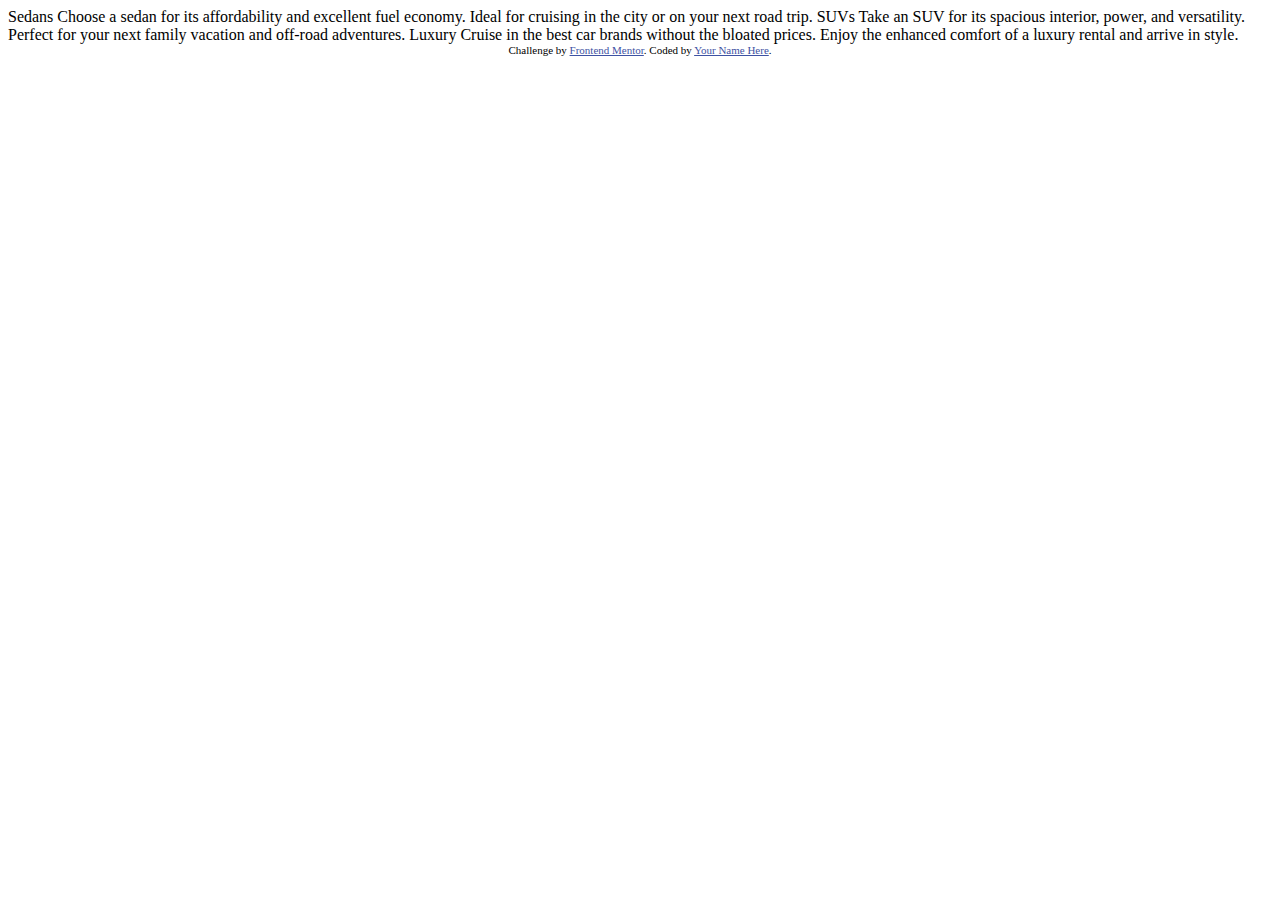
==== 3-column-preview-card-component/index.html @ e20fe3a1 "Start 3 Column Preview Card Component - 3CPCC" ====
<!DOCTYPE html>
<html lang="en">
<head>
  <meta charset="UTF-8">
  <meta name="viewport" content="width=device-width, initial-scale=1.0"> <!-- displays site properly based on user's device -->

  <link rel="icon" type="image/png" sizes="32x32" href="./images/favicon-32x32.png">
  
  <title>Frontend Mentor | 3-column preview card component</title>

  <!-- Feel free to remove these styles or customise in your own stylesheet 👍 -->
  <style>
    .attribution { font-size: 11px; text-align: center; }
    .attribution a { color: hsl(228, 45%, 44%); }
  </style>
</head>
<body>
  
  Sedans
  Choose a sedan for its affordability and excellent fuel economy. Ideal for cruising in the city 
  or on your next road trip.

  SUVs
  Take an SUV for its spacious interior, power, and versatility. Perfect for your next family vacation 
  and off-road adventures.

  Luxury
  Cruise in the best car brands without the bloated prices. Enjoy the enhanced comfort of a luxury 
  rental and arrive in style.
  
  <div class="attribution">
    Challenge by <a href="https://www.frontendmentor.io?ref=challenge" target="_blank">Frontend Mentor</a>. 
    Coded by <a href="#">Your Name Here</a>.
  </div>
</body>
</html>
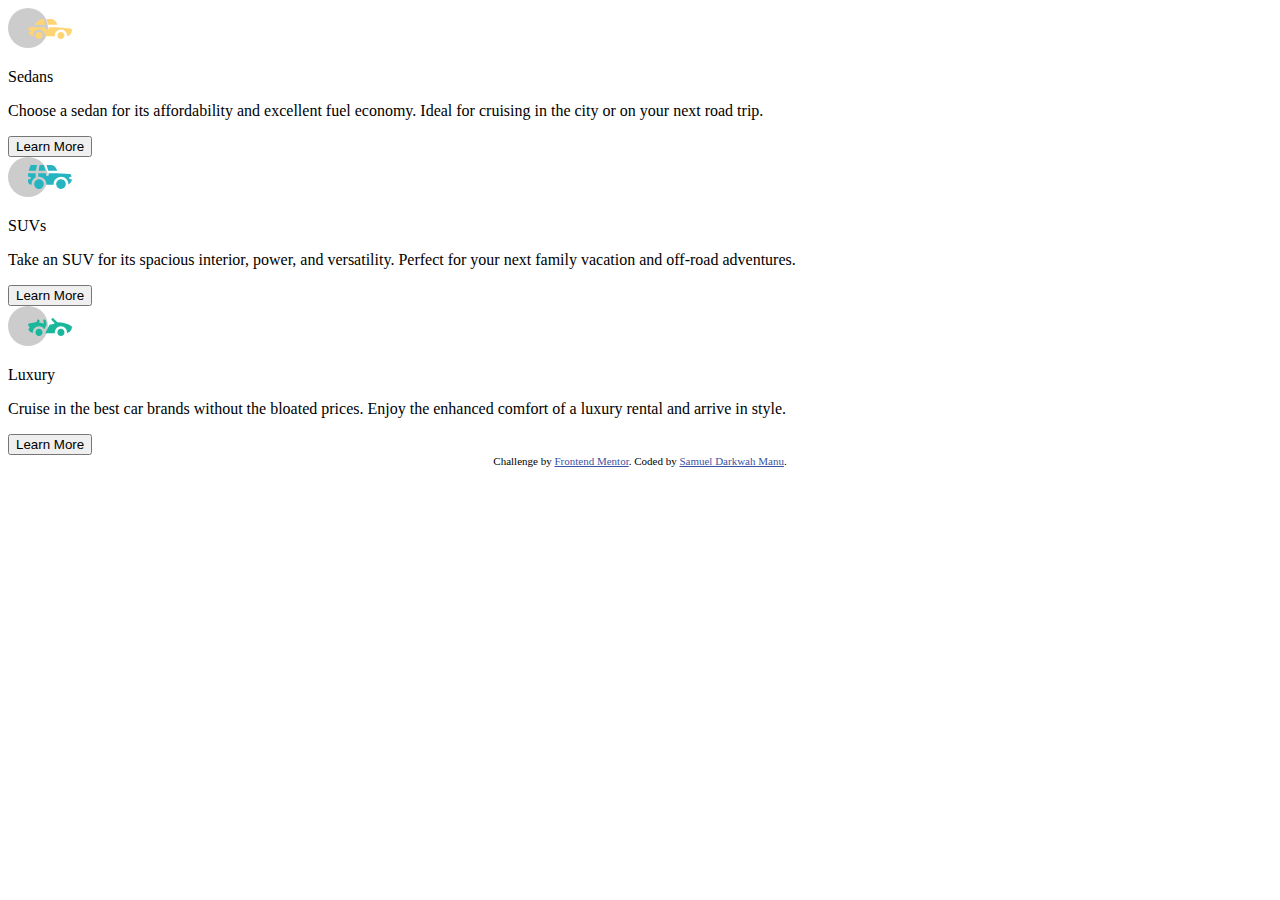
==== commit 6fcec14f: "3CPCC: Complete HTML structure" ====
--- a/3-column-preview-card-component/index.html
+++ b/3-column-preview-card-component/index.html
@@ -15,22 +15,35 @@
   </style>
 </head>
 <body>
-  
-  Sedans
-  Choose a sedan for its affordability and excellent fuel economy. Ideal for cruising in the city 
-  or on your next road trip.
+  <main>
+    <div  class="carInfo">
+      <img src="./images/icon-sedans.svg" alt="Sedans Icon">
+      <p class="carType">Sedans</p>
+      <p class="description">Choose a sedan for its affordability and excellent fuel economy. Ideal for cruising in the city 
+  or on your next road trip.</p>
+      <button>Learn More</button>
+    </div>
 
-  SUVs
-  Take an SUV for its spacious interior, power, and versatility. Perfect for your next family vacation 
-  and off-road adventures.
+    <div class="carInfo">
+      <img src="./images/icon-suvs.svg" alt="SUVs Icon">
+      <p class="carType">SUVs</p>
+      <p class="description">Take an SUV for its spacious interior, power, and versatility. Perfect for your next family vacation 
+  and off-road adventures.</p>
+      <button>Learn More</button>
+    </div>
+    
+    <div class="carInfo">
+      <img src="./images/icon-luxury.svg" alt="Luxury Icon">
+      <p class="carType">Luxury</p>
+      <p class="description">Cruise in the best car brands without the bloated prices. Enjoy the enhanced comfort of a luxury 
+  rental and arrive in style.</p>
+      <button>Learn More</button>
+    </div>
+  </main>
 
-  Luxury
-  Cruise in the best car brands without the bloated prices. Enjoy the enhanced comfort of a luxury 
-  rental and arrive in style.
-  
   <div class="attribution">
     Challenge by <a href="https://www.frontendmentor.io?ref=challenge" target="_blank">Frontend Mentor</a>. 
-    Coded by <a href="#">Your Name Here</a>.
+    Coded by <a href="https://sammyhawkrad.github.io">Samuel Darkwah Manu</a>.
   </div>
 </body>
 </html>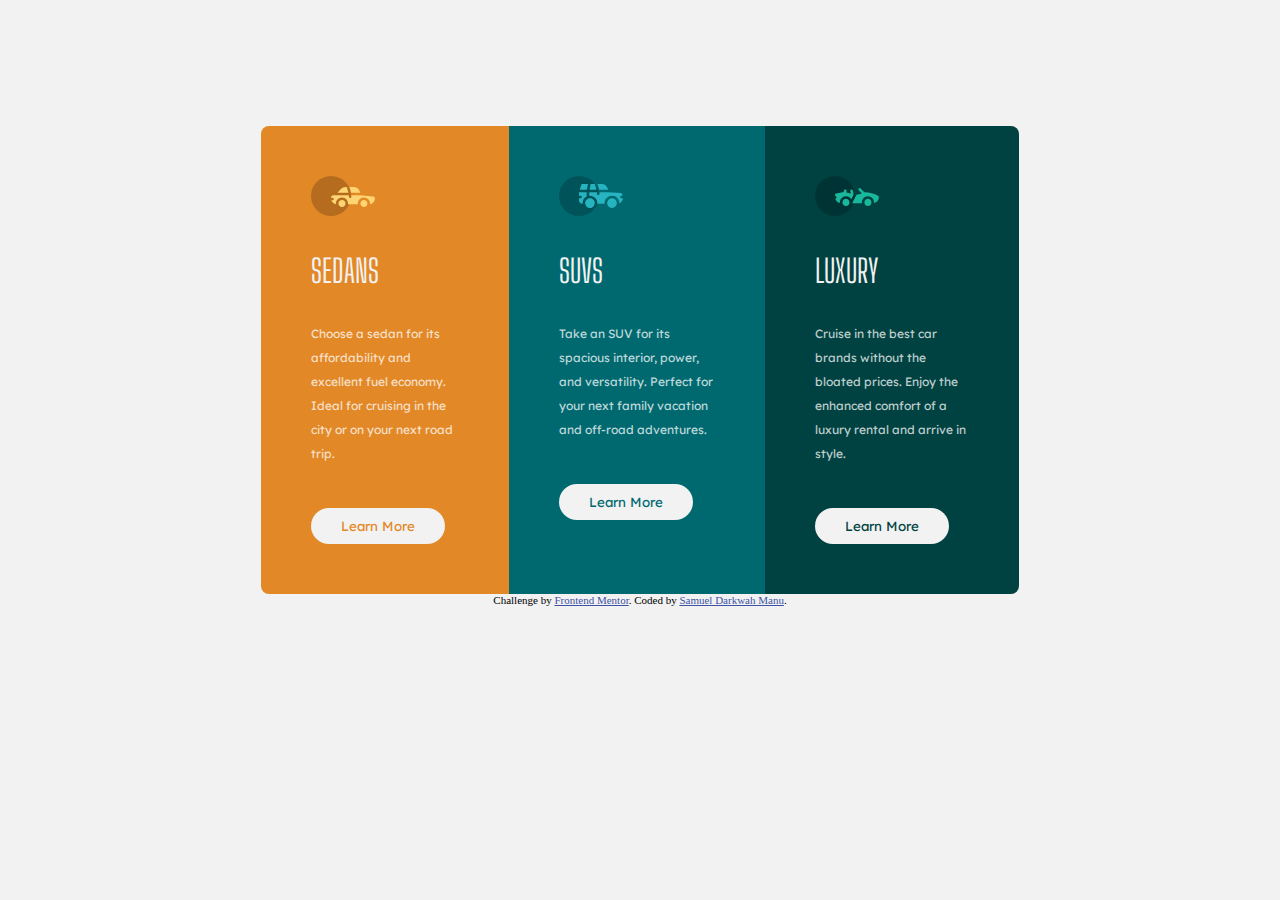
==== commit ceb92f10: "3CPCC: Style with CSS" ====
--- a/3-column-preview-card-component/index.html
+++ b/3-column-preview-card-component/index.html
@@ -5,18 +5,16 @@
   <meta name="viewport" content="width=device-width, initial-scale=1.0"> <!-- displays site properly based on user's device -->
 
   <link rel="icon" type="image/png" sizes="32x32" href="./images/favicon-32x32.png">
+
+  <link rel="stylesheet" href="style.css">
   
   <title>Frontend Mentor | 3-column preview card component</title>
 
-  <!-- Feel free to remove these styles or customise in your own stylesheet 👍 -->
-  <style>
-    .attribution { font-size: 11px; text-align: center; }
-    .attribution a { color: hsl(228, 45%, 44%); }
-  </style>
+ 
 </head>
 <body>
-  <main>
-    <div  class="carInfo">
+  <main class="container">
+    <div  class="carInfo" id="sedans">
       <img src="./images/icon-sedans.svg" alt="Sedans Icon">
       <p class="carType">Sedans</p>
       <p class="description">Choose a sedan for its affordability and excellent fuel economy. Ideal for cruising in the city 
@@ -24,15 +22,15 @@
       <button>Learn More</button>
     </div>
 
-    <div class="carInfo">
+    <div class="carInfo" id="suvs">
       <img src="./images/icon-suvs.svg" alt="SUVs Icon">
       <p class="carType">SUVs</p>
       <p class="description">Take an SUV for its spacious interior, power, and versatility. Perfect for your next family vacation 
   and off-road adventures.</p>
       <button>Learn More</button>
     </div>
-    
-    <div class="carInfo">
+
+    <div class="carInfo" id="luxury">
       <img src="./images/icon-luxury.svg" alt="Luxury Icon">
       <p class="carType">Luxury</p>
       <p class="description">Cruise in the best car brands without the bloated prices. Enjoy the enhanced comfort of a luxury 
--- a/3-column-preview-card-component/style.css
+++ b/3-column-preview-card-component/style.css
@@ -0,0 +1,78 @@
+@import url('https://fonts.googleapis.com/css2?family=Big+Shoulders+Display:wght@700&family=Lexend+Deca&display=swap');
+
+:root{
+    --lexend: 'Lexend Deca', sans-serif;
+    --big-shoulder: 'Big Shoulders Display', cursive;
+    --bright-orange: hsl(31, 77%, 52%);
+    --dark-cyan: hsl(184, 100%, 22%);
+    --very-dark-cyan: hsl(179, 100%, 13%);
+    --paragraph-colour: hsla(0, 0%, 100%, 0.75);
+    --very-light-gray: hsl(0, 0%, 95%);
+}
+body{
+    background-color: var(--very-light-gray);
+}
+
+.container{
+    width: 60%;
+    display: flex;
+    margin: 10% auto auto auto;
+    border-radius: 10px;
+}
+
+.carInfo{
+    padding: 50px;
+}
+
+#sedans{
+    background-color: var(--bright-orange);
+    border-top-left-radius: 8px;
+    border-bottom-left-radius: 8px;
+}
+
+#suvs{
+    background-color: var(--dark-cyan);
+}
+
+#luxury{
+    background-color: var(--very-dark-cyan);
+    border-top-right-radius: 8px;
+    border-bottom-right-radius: 8px;
+}
+
+.carType{
+    color: var(--very-light-gray);
+    font-family: var(--big-shoulder);
+    font-size: 2rem;
+    text-transform: uppercase;
+}
+
+.description{
+    color: var(--paragraph-colour);
+    font-family: var(--lexend);
+    font-size: 9pt;
+    line-height: 1.5rem;
+}
+
+button{
+    background-color: var(--very-light-gray);
+    padding: 10px 30px;
+    font-family: var(--lexend);
+    border-radius: 20px;
+    border-style: none;
+    margin-top: 30px;
+}
+
+#sedans button{
+    color: var(--bright-orange);
+}
+
+#suvs button{
+    color: var(--dark-cyan);
+}
+
+#luxury button{
+    color: var(--very-dark-cyan);
+}
+.attribution { font-size: 11px; text-align: center; }
+.attribution a { color: hsl(228, 45%, 44%); }